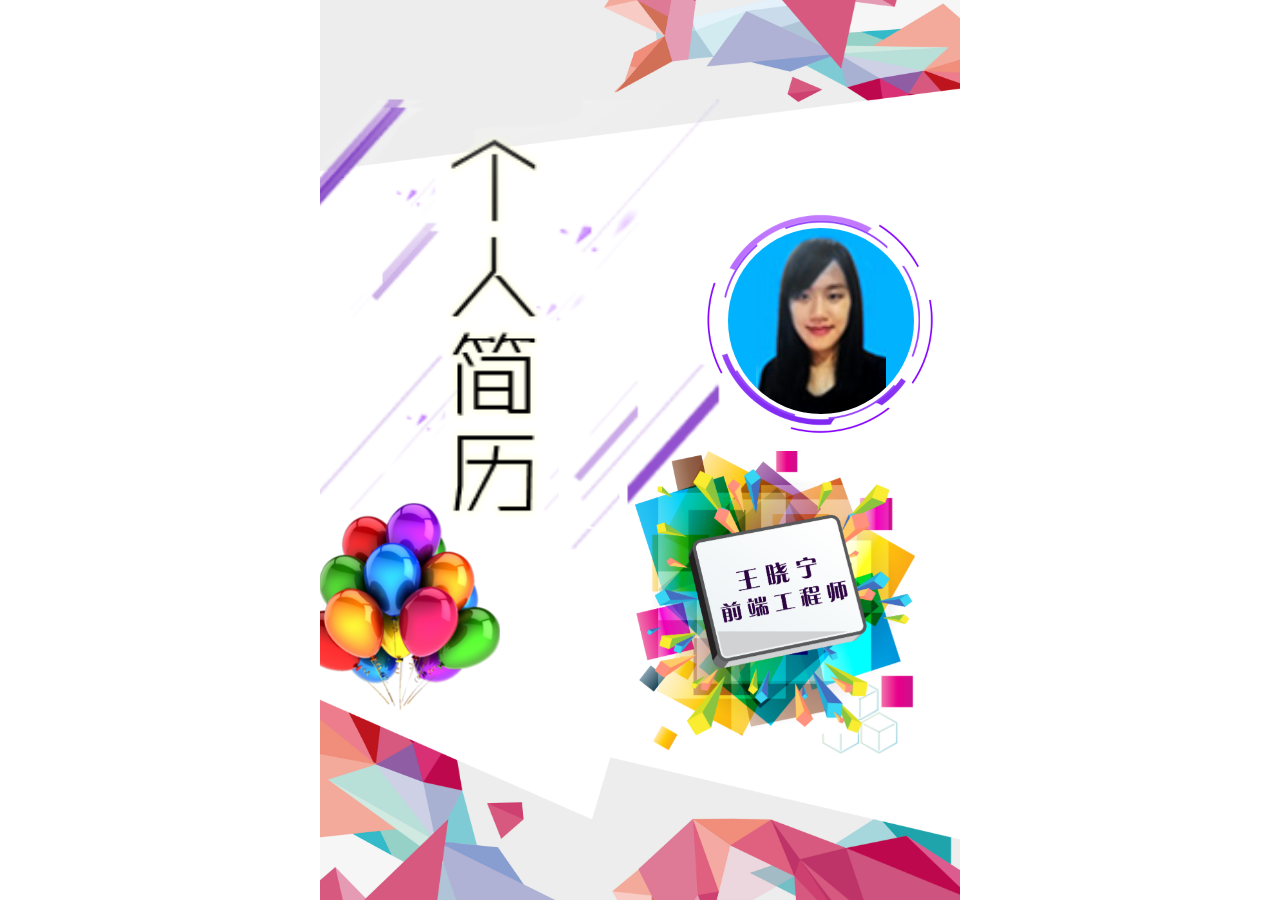
==== index.html @ aa3dd6f6 "presume" ====
<!DOCTYPE html>
<html lang="en">
<head>
    <meta charset="UTF-8">
    <title>Title</title>
    <meta name="viewport"
          content="width=device-width, user-scalable=no, initial-scale=1.0, maximum-scale=1.0, minimum-scale=1.0">
    <link rel="stylesheet" href="css/swiper.min.css">
    <link rel="stylesheet" href="css/reset.min.css">
    <link rel="stylesheet" href="css/index.css">
    <link rel="stylesheet" href="css/animate.min.css">

</head>
<body>
<div class="swiper-container" id="container">
    <div class="swiper-wrapper">
        <div class="swiper-slide slide1">
            <img src='images/qiqiu.png'>
            <img src="images/111.png"><!--
            <img src="images/jisi.png">-->
            <div><img src="images/keji.png" ><span></span></div>
            <img src="images/person_bg.png">
            <img src="images/name1.png">
            <p class="jianli"></p>
        </div>
        <div class="swiper-slide slide2">
            <img src="images/faguang.png" >
            <p class='list'>基本信息</p><!--
            <img src="images/2-2.png">-->
            <div class="div_list">
                <span></span>
                <span><img src="images/list.png" alt=""></span>
            </div>
            <p>姓名：王晓宁</p>
            <p>性别：女</p>
            <p>学历：本科</p>
            <p>专业：数字媒体技术</p>
            <p>毕业院校：长春工业大学</p>
            <img src="images/totop.png">
        </div>
        <div class="swiper-slide slide3">
            <p class='list'>掌握技能</p>
            <div class="top">
                <img src="images/content.png">
                <span>Node.js</span>
                <span>Vue</span>
                <span>H5</span>
            </div>
            <img src="images/fangkuai.png">
            <span>熟悉JavaScript</span>
            <span>熟练使用Node.js</span>
            <span>熟悉前后台数据交互</span>
            <span>操作mongodb数据库</span>
            <span>掌握前端框架Angular.js</span>
            <span>熟悉ps、HTML、CSS布局</span>
            <span>使用html5开发webapp及响应式开发</span>
            <!--
            <span>掌握前端框架Angular.js、React、Vue</span>
            <span>熟练使用Node.js，操作mongodb数据库</span>
            <span>使用html5开发webapp及响应式开发</span>
            <span>了解数据的原生</span>-->
        </div>
        <div class="swiper-slide slide4">
            <p class='list'>工作经验</p>
            <img src="images/fly.png">
            <div class="job">
                <p class='animated tada'>微客兄弟（北京）有限公司</p>
                <p class='animated bounceInDown'>职位：前端工程师</p>
                <p>时间：2015年7月至2017年1月</p>
                <p>职责：主要负责网站前端功能的实现</p>
            </div>
        </div>
        <div class="swiper-slide slide5">
            <p class='list'>关于我</p>
            <p>联系方式：18612358425</p>
            <p>我的邮箱：664776560@qq.com</p>
            <img src="images/qq_pic_merged_1484711743665.jpg">
        </div>
    </div>
</div>
<script src="js/swiper.min.js"></script>
<script>
    var swiper=new Swiper('.swiper-container',{
        direction:'vertical',
        onTransitionEnd:function(swiper){
            var curIndex=swiper.activeIndex;
            var sliders=swiper.slides;
            [].forEach.call(sliders,function (item,index) {
                item.id="";
                if(curIndex==index){
                    switch(curIndex){
                        case 0:
                            item.id="page"+(sliders.length-2);
                            break;
                        case sliders.length-1:
                            item.id="page1";
                            break;
                        default:
                            item.id="page"+curIndex;
                    }
                }
            })
        },
        loop:true
    })
</script>
<script>
    var desW=640;
    var winP=document.documentElement.clientWidth||document.body.clientWidth;
    document.documentElement.style.fontSize=winP/desW*100+'px';
    if(winP>640){
        var width=document.getElementById("container");
        width.style.width="640px";
        document.documentElement.style.fontSize="100px"
    }
</script>
</body>
</html>
---- css/index.css ----
html,body{width:100%;height:100%;overflow:hidden;}
.swiper-container{width:100%;height:100%;perspective:2000px;}
/*.swiper-slide{background:#00ee00;}*/
.swiper-slide{background:url('../images/bg.png') no-repeat center;background-size:100% 100%;}
.swiper-slide img,.swiper-slide span,.swiper-slide p{position: absolute;opacity:0;}
.slide1>img,.slide1 img,.slide1 span,.slide1 p,.slide1 div{opacity:0;}
.slide1 img:nth-child(1){width:2rem;bottom:1.9rem;left:-.2rem;transform: rotate(15deg);}
.slide1>img:nth-child(2){width:1rem;height:1rem;bottom:1.3rem;right:.5rem;animation: change 1s infinite both;-webkit-animation: change 1s infinite both;transition:1s;}
.photo{width:4rem;height:1rem;background:url('../images/jisi.png') no-repeat center center;background-size:100%;display: block;border-radius: 0.7rem 0.4rem ;background-clip: content-box;right:.1rem;top:2rem;}
.slide1 div{position:absolute;right:2.4rem;}
.slide1 div img:nth-child(1){width:2.4rem;top:2rem;animation: circle 2s linear infinite both;-webkit-animation: circle 2s linear infinite both;}
.slide1 div span{width:1.86rem;height:1.86rem;
    border-radius:50%;left:.078rem;top:2.284rem;background:url("../images/perpic.jpg") no-repeat 50% 0 #01b2ff;background-size:contain;}
.slide1 img:nth-child(4){left:-.51rem;top:50%;margin-top:-4.7rem;width:4.7rem;}
.slide1 img:nth-child(5){right:.45rem;bottom:1.5rem;width:2.8rem;}
#page1 img,#page1 div,#page1 span,#page2 img,#page2 div,#page2 span,#page2 p{opacity:1;}
#page1 img:nth-child(1){
    animation:1s rollIn 1 both .3s;display:block;
}
#page1 img:nth-child(4){
    animation:1s pulse 1 both;
}
#page1 div:nth-child(3) img{
    animation:1s rotateInDownRight both 1.2s;
}
#page1 div:nth-child(3) span{
    animation:1s rotateIn 1 both 2.2s;
}
#page1 img:nth-child(5){
    animation:1s zoomIn 1 both 3.2s;
}
.list{padding:0.14rem 0.25rem;color:#fff;font-weight:bold;font-size:0.37rem;border:0.05rem solid #fff;top:0.33rem;left:0.45rem;}
.slide2{transform-style:preserve-3d;}
.slide2 div.div_list span,.slide2 div.div_list{opacity:0;}
.slide2>img:nth-child(1){width:6.2rem;right:-3.4rem;top:2.1rem;animation: Vcircle .5s infinite linear both;-webkit-animation: Vcircle 2s infinite linear both;}
.slide2 div.div_list{position: relative;width:0.2rem;height:50%;}
.slide2 div.div_list img:nth-child(2){width:.4rem;top:3rem;left:0.4rem;z-index:-1;}
.slide2 div.div_list span:nth-child(1){z-index:1;border-radius:2rem 2rem;width:0.12rem;height:100%;background:#ccc;left:.36rem;top:2.4rem;display:block;box-shadow:1px 1px #ccc;}
.slide2 div.div_list span:nth-child(2){border-radius:4px;width:5.5rem;height:100%;left:.6rem;top:2.4rem;opacity:0.6;display:block;box-shadow:1px 0 1px #ccc;}
.slide2 div.div_list span:nth-child(2) img{width:100%;height:100%;}
.slide2 p:not(.list){color:#00006e;line-height:0.5rem;text-align:left;font-size:0.3rem;left:1.5rem;right:0;opacity: 0;}
.slide2 img:nth-child(3){width:5rem;top:2rem;left:-3rem;}
.slide2 :nth-child(4){top:3.5rem;}
.slide2 :nth-child(5){top:4.2rem;}
.slide2 :nth-child(6){top:4.9rem;}
.slide2 :nth-child(7){top:5.6rem;}
.slide2 :nth-child(8){top:6.3rem;}
.slide2 :nth-child(9){bottom:0;width:3.2rem;}
#page2 {opacity:1;}
#page2 .div_list span:nth-child(1) {animation:1s zoomIn 1 both;}
#page2 .div_list span:nth-child(2) {animation:1s zoomInDown 1 both .6s;}
#page2 :nth-child(4){animation:0.9s bounceInUp 1 both 1.1s;}
#page2 :nth-child(5){animation:0.9s bounceInUp 1 both 1.7s;}
#page2 :nth-child(6){animation:0.9s bounceInUp 1 both 2.3s;}
#page2 :nth-child(7){animation:0.9s bounceInUp 1 both 2.9s;}
#page2 :nth-child(8){animation:0.9s bounceInUp 1 both 3.5s;}
#page2 :nth-child(9){animation:1s fadeInUp 1 both 4s;}


.slide3 .top{width:3rem;top:2rem;left:.5rem;position:relative;}
.slide3 .top img{width:100%;}
.slide3 .top span:nth-child(2){color:#400606;font-weight:bold;font-size:0.33rem;top:1.3rem;left:.45rem;}
.slide3 .top span:nth-child(3){color:#400606;font-weight:bold;font-size:.38rem;top:2.29rem;left:1.4rem;}
.slide3 .top span:nth-child(4){color:#fff;font-weight:bold;font-size:0.4rem;top:0.62rem;left:1.63rem;}
.slide3>img:nth-child(3){width:4rem;right:-.2rem;bottom:.7rem;}
.slide3>span:nth-child(odd){color:#00004e;font-size:.3rem;line-height:.4rem;border-bottom:.02rem solid #0000AA;}
.slide3>span:nth-child(even){color:#00002e;font-size:.3rem;line-height:.4rem;border-bottom:.02rem solid #0000AA;}
.slide3>span:nth-child(4){top:3.4rem;right:0.4rem;}
.slide3>span:nth-child(5){top:3.9rem;right:0.4rem;}
.slide3>span:nth-child(6){top:4.4rem;right:0.4rem;}
.slide3>span:nth-child(7){top:4.9rem;right:0.4rem;}
.slide3>span:nth-child(8){top:6rem;left:0.4rem;}
.slide3>span:nth-child(9){top:6.5rem;left:0.4rem;}
.slide3>span:nth-child(10){top:7rem;left:0.4rem;}
.slide3 span,.slide3 img{opacity:0;}
#page3 span,#page3 img,#page3 p{opacity:1;}
#page3>span:nth-child(4){
     animation:1s lightSpeedIn 1 both 3s;
 }
#page3>span:nth-child(5){
    animation:1s lightSpeedIn 1 both 3.8s;
}
#page3>span:nth-child(6){
    animation:1s lightSpeedIn 1 both 4.6s;
}
#page3>span:nth-child(7){
    animation:1s lightSpeedIn 1 both 5.4s;
}
#page3>span:nth-child(8){
    animation:1s lightSpeedIn 1 both 6.2s;
}
#page3>span:nth-child(9){
    animation:1s lightSpeedIn 1 both 7s;
}
#page3>span:nth-child(10){
    animation:1s lightSpeedIn 1 both 7.8s;
}
#page3>img:nth-child(3){
    animation:1.2s zoomInRight 1 both 1.5s;
}
#page3 .top img{
    animation:1s flipInY 1 both 0s;
}
#page3 .top span:nth-child(2){
    animation:.5s zoomIn 1 both .5s;
}
#page3 .top span:nth-child(3){
    animation:.5s zoomIn 1 both 1s;
}
#page3 .top span:nth-child(4){
    animation:.5s zoomIn 1 both 1.5s;
}
.jianli{
    width: 2.3rem;font-size:3rem;}
.slide4 img:nth-child(2){
    width:5rem;bottom:0;right:0;
}
.slide4 .job{width:100%;height:100%;top:3rem;text-align:center;background:url("../images/bg3.png") no-repeat 0 2.9rem;background-size:100%;opacity:0;}
.slide4 .job p{right:0.6rem;left:0.6rem;}
.slide4 .job p:nth-child(1){top:2.6rem;color:#fff;line-height:1rem;right:0.6rem;left:0.6rem;font-size:0.4rem;height:1rem;background:#ccc;border-radius:3px 6px 0 0;}
.slide4 .job p:nth-child(2){top:4.2rem;font-size:0.3rem;}
.slide4 .job p:nth-child(3){top:4.7rem;font-size:0.3rem;}
.slide4 .job p:nth-child(4){top:5.2rem;font-size:0.3rem;}
#page4 .job,#page4 p{opacity: 1;}
#page4 .job{ animation:1s zoomInUp 1 both;}
#page4 .job p:nth-child(1){ animation:1s flipInX 1 both 0.8s;}
#page4 .job p:nth-child(2){ animation:1s fadeInUp 1 both 1.5s;}
#page4 .job p:nth-child(3){ animation:1s fadeInUp 1 both 2.2s;}
#page4 .job p:nth-child(4){ animation:1s fadeInUp 1 both 2.9s;}
.slide5 p:nth-child(2){
    top:2.5rem;text-align:center;width:100%;font-size:0.3rem;
}
.slide5 p:nth-child(3){
    top:3.1rem;text-align:center;width:100%;font-size:0.3rem;
}
.slide5 img:nth-child(4){width:3.5rem;left:50%;margin-left:-1.75rem;top:4.6rem;}
#page5 p,#page5 img{opacity:1;}
#page5 p:nth-child(2){
    animation:1s flipInY 1 both;
}
#page5 p:nth-child(3){
     animation:1s flipInY 1 both .6s;
 }
#page5 img:nth-child(4){
    animation:1s fadeIn 1 both 1.5s;
}
@keyframes change{
   25%{
        transform:scale(1.1,0.9) translateY(5px);
    }
    75%{
        transform:scale(0.9,1.1);
    }
}
@-webkit-keyframes change{
    0%{
        transform:scale(1.2,0.4);transition:1s;
    }
    100%{
        transforle(1.2,0.4);
    }
}
@keyframes circle{
   0%{
        transform:rotate(0deg);
    }
    100%{
        transform:rotate(360deg);
    }
}
@-webkit-keyframes circle{
   0%{
        transform:rotate(0deg);
    }
    100%{
        transform:rotate(360deg);
    }
}
@keyframes Vcircle{
    0%{
        transform:rotate(0deg);
    }
    100%{
        transform:rotate(360deg);
    }
}
@-webkit-keyframes Vcircle{
    0%{
        transform:translateZ(-5px);
    }
    100%{
        transform:rotateY(360deg);
    }
}
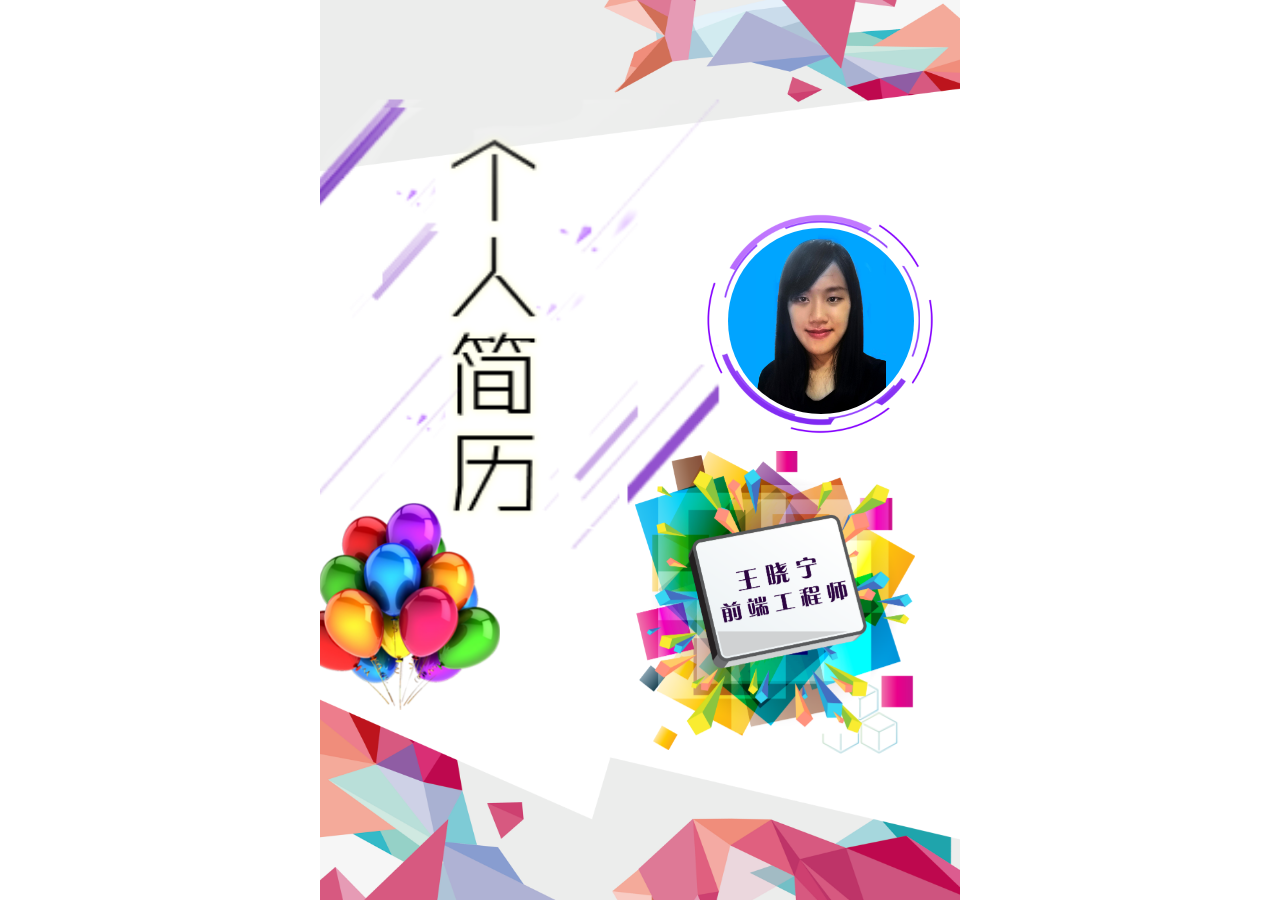
==== commit 35fd774e: "update" ====
--- a/index.html
+++ b/index.html
@@ -67,7 +67,7 @@
                 <p class='animated tada'>微客兄弟（北京）有限公司</p>
                 <p class='animated bounceInDown'>职位：前端工程师</p>
                 <p>时间：2015年7月至2017年1月</p>
-                <p>职责：主要负责网站前端功能的实现</p>
+                <p>职责：PC与移动端的开发</p>
             </div>
         </div>
         <div class="swiper-slide slide5">
--- a/css/index.css
+++ b/css/index.css
@@ -6,11 +6,11 @@
 .slide1>img,.slide1 img,.slide1 span,.slide1 p,.slide1 div{opacity:0;}
 .slide1 img:nth-child(1){width:2rem;bottom:1.9rem;left:-.2rem;transform: rotate(15deg);}
 .slide1>img:nth-child(2){width:1rem;height:1rem;bottom:1.3rem;right:.5rem;animation: change 1s infinite both;-webkit-animation: change 1s infinite both;transition:1s;}
-.photo{width:4rem;height:1rem;background:url('../images/jisi.png') no-repeat center center;background-size:100%;display: block;border-radius: 0.7rem 0.4rem ;background-clip: content-box;right:.1rem;top:2rem;}
+/*.photo{width:4rem;height:1rem;background:url('../images/jisi.png') no-repeat center center;background-size:100%;display: block;border-radius: 0.7rem 0.4rem ;background-clip: content-box;right:.1rem;top:2rem;}*/
 .slide1 div{position:absolute;right:2.4rem;}
 .slide1 div img:nth-child(1){width:2.4rem;top:2rem;animation: circle 2s linear infinite both;-webkit-animation: circle 2s linear infinite both;}
 .slide1 div span{width:1.86rem;height:1.86rem;
-    border-radius:50%;left:.078rem;top:2.284rem;background:url("../images/perpic.jpg") no-repeat 50% 0 #01b2ff;background-size:contain;}
+    border-radius:50%;left:.078rem;top:2.284rem;background:url("../images/perpic.jpg") no-repeat 50% 0 #01a4ff;background-size:contain;}
 .slide1 img:nth-child(4){left:-.51rem;top:50%;margin-top:-4.7rem;width:4.7rem;}
 .slide1 img:nth-child(5){right:.45rem;bottom:1.5rem;width:2.8rem;}
 #page1 img,#page1 div,#page1 span,#page2 img,#page2 div,#page2 span,#page2 p{opacity:1;}
@@ -133,7 +133,7 @@
 .slide5 p:nth-child(3){
     top:3.1rem;text-align:center;width:100%;font-size:0.3rem;
 }
-.slide5 img:nth-child(4){width:3.5rem;left:50%;margin-left:-1.75rem;top:4.6rem;}
+.slide5 img:nth-child(4){width:3.5rem;left:50%;margin-left:-1.75rem;bottom:2.3rem;}
 #page5 p,#page5 img{opacity:1;}
 #page5 p:nth-child(2){
     animation:1s flipInY 1 both;
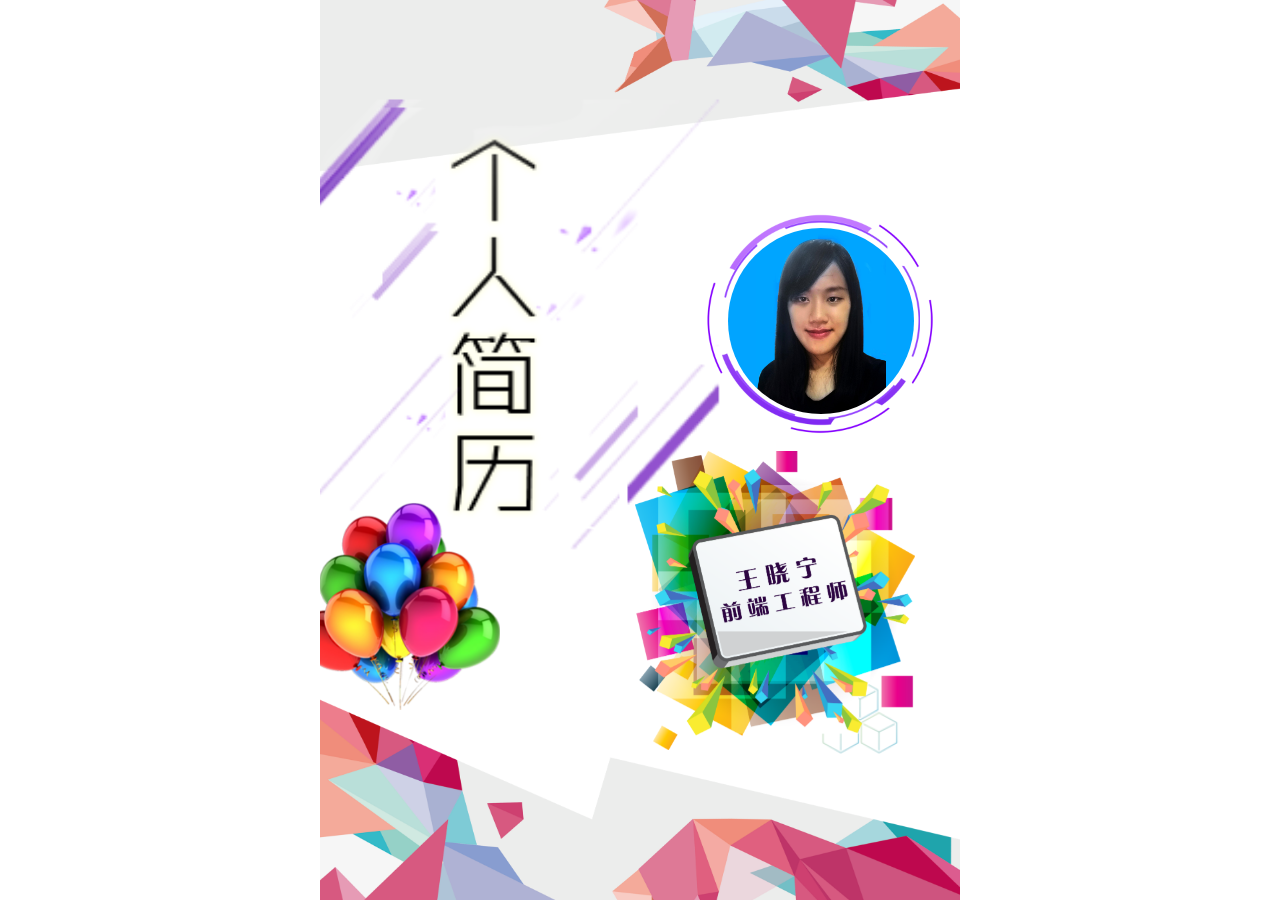
==== commit ab0a04d7: "presume" ====
--- a/index.html
+++ b/index.html
@@ -74,7 +74,7 @@
             <p class='list'>关于我</p>
             <p>联系方式：18612358425</p>
             <p>我的邮箱：664776560@qq.com</p>
-            <img src="images/qq_pic_merged_1484711743665.jpg">
+            <img src="images/qq_pic_merged_1484711743665.png">
         </div>
     </div>
 </div>
